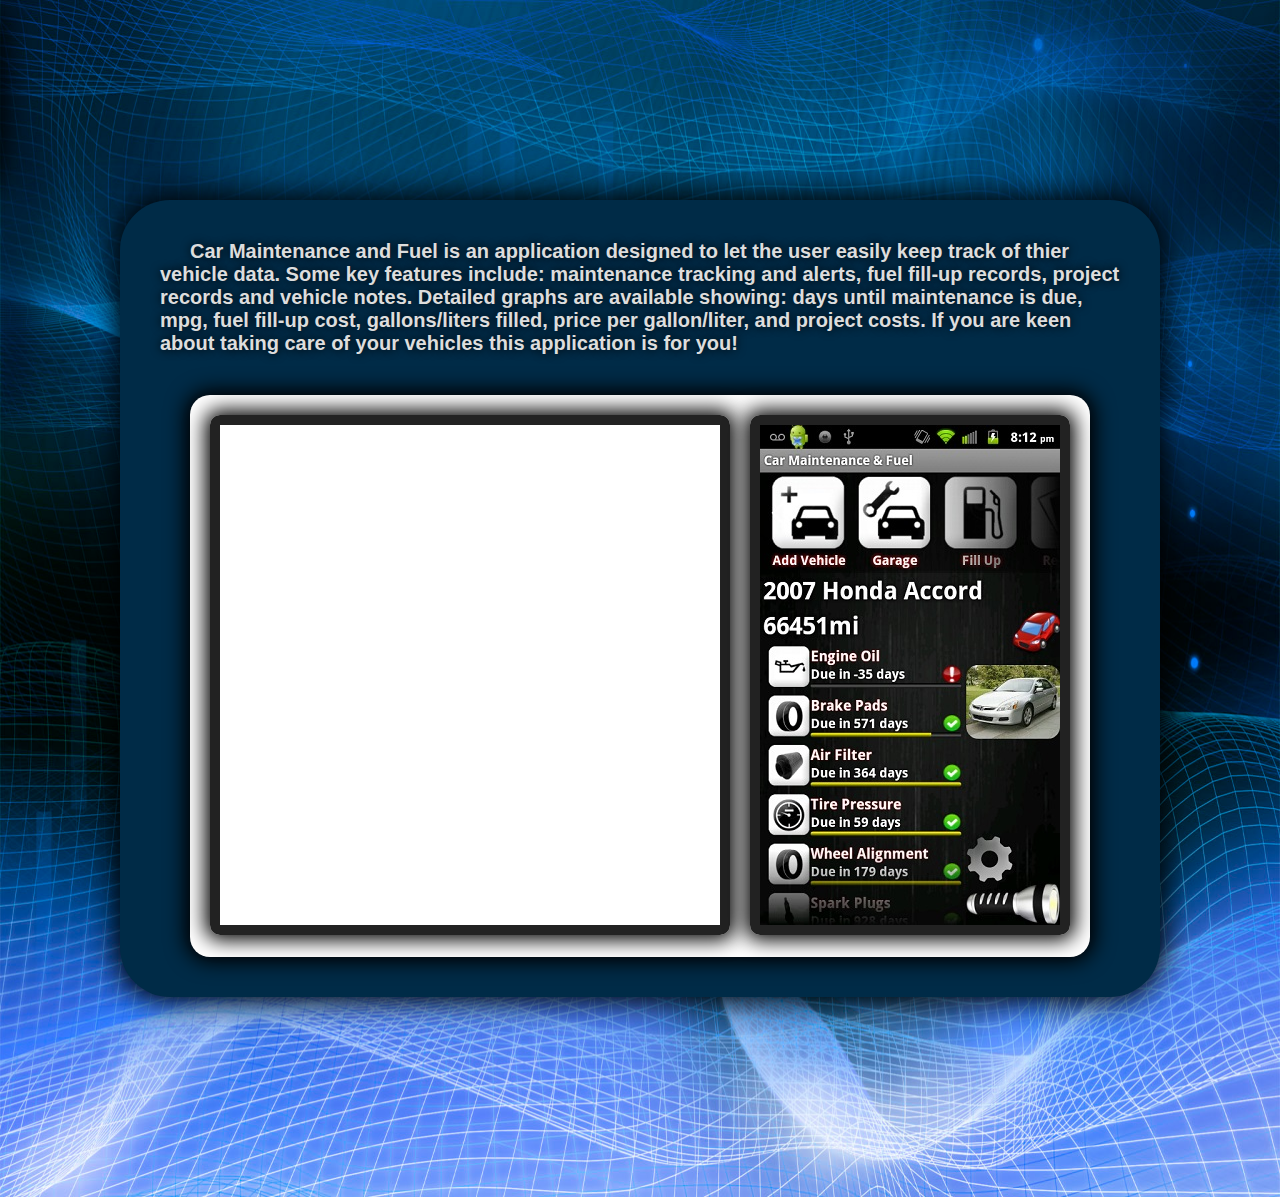
==== carapp.html @ 939e73bb "h" ====
<!DOCTYPE html>
<html>
	<head>
		<title>Car Maintenance and Fuel</title>
	<link rel='stylesheet' href='carapp.css' media="screen">
	<meta name="viewport" content="width=device-width, initial-scale=1, user-scalable=0" />
	<script src="http://code.jquery.com/jquery-1.10.1.min.js" type='text/javascript'></script>
	</head>
	<body>
		<div class="wrapper">
		<div class="heading-container">
			<h1 class="title">Car Maintenance and Fuel</h1>
			<h3 class="created-by-text">Android application created by Chris Gramme.</h3>
		</div>
			<div class="main-content">
			<h4>Car Maintenance and Fuel is an application designed to let the user easily keep track of thier vehicle data. Some key features include: maintenance tracking and alerts, fuel fill-up records, project records and vehicle notes. Detailed graphs are available showing: days until maintenance is due, mpg, fuel fill-up cost, gallons/liters filled, price per gallon/liter, and project costs. If you are keen about taking care of your vehicles this application is for you!</h4>
				<div class="media-container">
					<iframe src="https://www.youtube.com/embed/zqs7fTC0894"
						frameborder="0" allowfullscreen></iframe>
					<div id="slider1_container" style="position: relative; top: 0px; left: 0px;">
   				 		<!-- Slides Container -->
    					<div class="slider2" u="slides">
       						<div><img u="image" src="images/screen1.jpg" /></div>
       						<div><img u="image" src="images/screen2.jpg" /></div>
       			 			<div><img u="image" src="images/screen3.jpg" /></div>
       			 			<div><img u="image" src="images/screen4.jpg" /></div>
       						<div><img u="image" src="images/screen5.jpg" /></div>
       			 			<div><img u="image" src="images/screen6.jpg" /></div>
       			 			<div><img u="image" src="images/screen7.jpg" /></div>
   						</div>
					</div>
				</div>
				
				<div class="clear"></div>
			</div>
		</div>
		<script src="jssor.slider.min.js"></script>
     	<script type='text/javascript' src='carapp.js'></script>
	</body>
</html>
---- carapp.css ----
html, body, h1, h2, h3, h4, h5, li, ul, ol, input, select, div {
  margin: 0;
  padding: 0; }

html {
  font-family: Helvetica, Arial, sans-serif;
  font-size: 62.5%; }

body {
  background: url(images/blue_background2.jpg);
  background-size: 100% 100%; }

.heading-container {
  position: absolute;
  padding: 10px;
  border-radius: 20px;
  border: 2px solid #fff;
  box-shadow: 0 0 30px 10px #000;
  width: 700px;
  height: 150px;
  background-color: #222;
  display: block;
  left: -730px;
  top: 10px; }

.title {
  text-shadow: 0 0 20px #000;
  text-align: center;
  color: #fff;
  padding: 20px;
  padding-bottom: 0;
  font-size: 5em;
  display: none; }

.created-by-text {
  text-shadow: 0 0 20px #000;
  font-size: 2.5em;
  color: #bbb;
  text-align: center;
  padding: 20px;
  display: none; }

.wrapper {
  padding: 20px; }

.main-content {
  box-shadow: 0 0 30px 5px #000;
  background-color: #002b47;
  width: 1000px;
  margin: 180px auto;
  padding: 20px;
  border-radius: 50px; }
  .main-content h4 {
    text-shadow: 0 0 10px #000;
    text-indent: 30px;
    font-size: 2em;
    color: #ddd;
    padding: 20px; }
  .main-content .media-container {
    box-shadow: 0 0 20px 5px #000;
    border-radius: 20px;
    background-color: #fff;
    width: 860px;
    display: block;
    padding: 20px;
    margin: 20px auto; }
  .main-content iframe {
    box-shadow: 0 0 20px 5px #000;
    border: 10px solid #222;
    border-radius: 10px;
    width: 500px;
    height: 500px; }
  .main-content #slider1_container {
    box-shadow: 0 0 20px 5px #000;
    border: 10px solid #222;
    border-radius: 10px;
    float: right;
    display: inline-block;
    width: 300px;
    height: 500px; }
    .main-content #slider1_container .slider2 {
      width: 300px;
      height: 500px; }
  .main-content img {
    background-size: 100% 100%; }

.clear {
  clear: both; }

/*# sourceMappingURL=carapp.css.map */
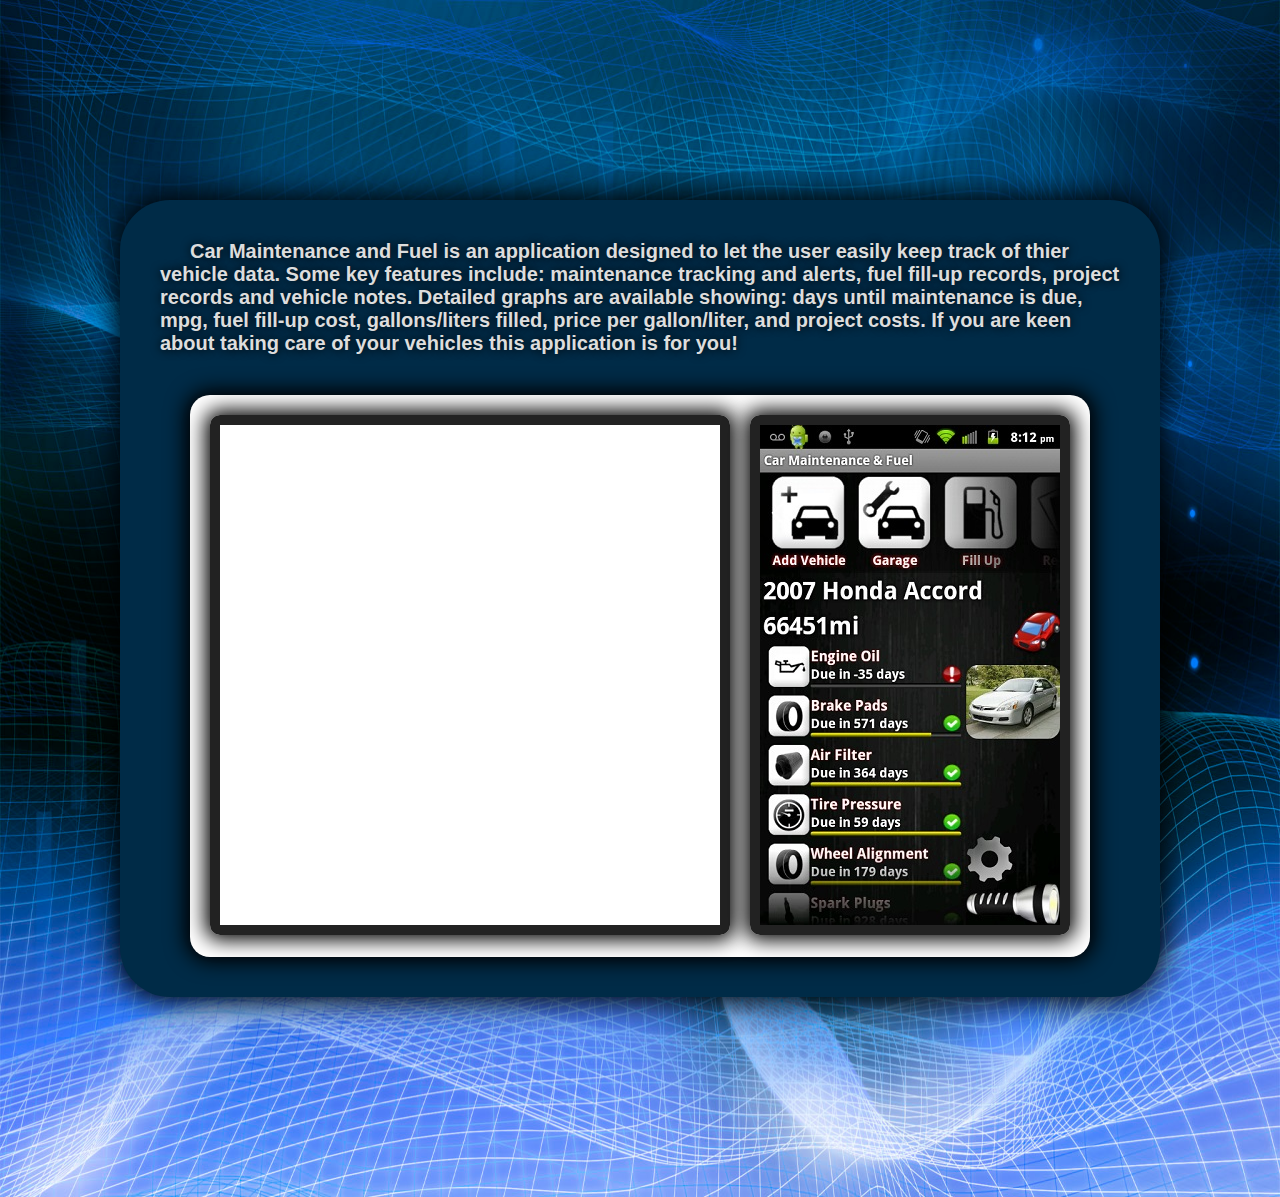
==== commit 0d1fe4fe: "d" ====
--- a/carapp.html
+++ b/carapp.html
@@ -9,8 +9,11 @@
 	<body>
 		<div class="wrapper">
 		<div class="heading-container">
-			<h1 class="title">Car Maintenance and Fuel</h1>
-			<h3 class="created-by-text">Android application created by Chris Gramme.</h3>
+			<div class="title-text">
+				<h1 class="title">Car Maintenance and Fuel</h1>
+				<h3 class="created-by-text">Android application created by Chris Gramme.</h3>
+			</div>
+			<div class="logo-container"><img src="images/carapp_logo.png"></div>
 		</div>
 			<div class="main-content">
 			<h4>Car Maintenance and Fuel is an application designed to let the user easily keep track of thier vehicle data. Some key features include: maintenance tracking and alerts, fuel fill-up records, project records and vehicle notes. Detailed graphs are available showing: days until maintenance is due, mpg, fuel fill-up cost, gallons/liters filled, price per gallon/liter, and project costs. If you are keen about taking care of your vehicles this application is for you!</h4>
--- a/carapp.css
+++ b/carapp.css
@@ -13,32 +13,43 @@
 .heading-container {
   position: absolute;
   padding: 10px;
-  border-radius: 20px;
+  border-radius: 85px;
   border: 2px solid #fff;
   box-shadow: 0 0 30px 10px #000;
   width: 700px;
   height: 150px;
-  background-color: #222;
+  background-color: #001e31;
   display: block;
   left: -730px;
-  top: 10px; }
-
-.title {
-  text-shadow: 0 0 20px #000;
-  text-align: center;
-  color: #fff;
-  padding: 20px;
-  padding-bottom: 0;
-  font-size: 5em;
-  display: none; }
-
-.created-by-text {
-  text-shadow: 0 0 20px #000;
-  font-size: 2.5em;
-  color: #bbb;
-  text-align: center;
-  padding: 20px;
-  display: none; }
+  top: 12px; }
+  .heading-container .logo-container {
+    padding: 10px;
+    display: inline-block;
+    height: 130px;
+    width: 130px;
+    background-color: #fff;
+    border-radius: 50%; }
+    .heading-container .logo-container img {
+      margin: auto;
+      height: 120px;
+      width: 120px; }
+  .heading-container .title-text {
+    width: 530px;
+    float: right;
+    display: inline-block;
+    margin-top: 8px; }
+    .heading-container .title-text .title {
+      padding-top: 20px;
+      padding-bottom: 20px;
+      text-shadow: 0 0 20px #000;
+      color: #fff;
+      font-size: 3.8em;
+      display: none; }
+    .heading-container .title-text .created-by-text {
+      text-shadow: 0 0 20px #000;
+      font-size: 2.2em;
+      color: #bbb;
+      display: none; }
 
 .wrapper {
   padding: 20px; }
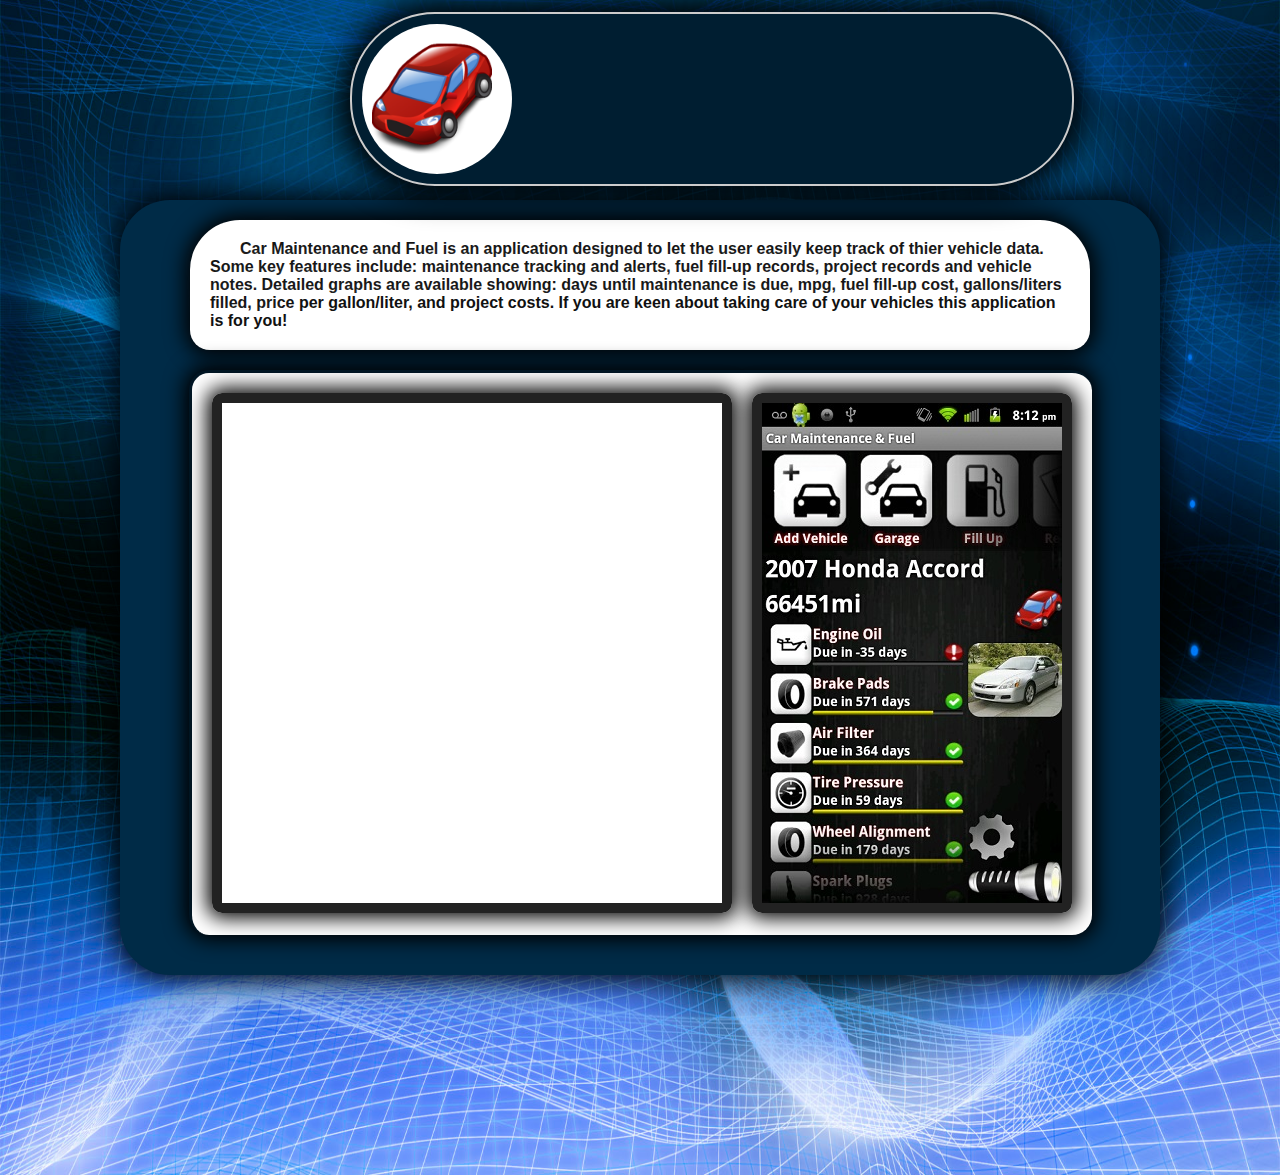
==== commit 9a3c55dc: "jh" ====
--- a/carapp.html
+++ b/carapp.html
@@ -16,7 +16,9 @@
 			<div class="logo-container"><img src="images/carapp_logo.png"></div>
 		</div>
 			<div class="main-content">
-			<h4>Car Maintenance and Fuel is an application designed to let the user easily keep track of thier vehicle data. Some key features include: maintenance tracking and alerts, fuel fill-up records, project records and vehicle notes. Detailed graphs are available showing: days until maintenance is due, mpg, fuel fill-up cost, gallons/liters filled, price per gallon/liter, and project costs. If you are keen about taking care of your vehicles this application is for you!</h4>
+			<div class="description">
+			<h4><strong>Car Maintenance and Fuel</strong> is an application designed to let the user easily keep track of thier vehicle data. Some key features include: maintenance tracking and alerts, fuel fill-up records, project records and vehicle notes. Detailed graphs are available showing: days until maintenance is due, mpg, fuel fill-up cost, gallons/liters filled, price per gallon/liter, and project costs. If you are keen about taking care of your vehicles this application is for you!</h4>
+			</div>
 				<div class="media-container">
 					<iframe src="https://www.youtube.com/embed/zqs7fTC0894"
 						frameborder="0" allowfullscreen></iframe>
--- a/carapp.css
+++ b/carapp.css
@@ -14,7 +14,7 @@
   position: absolute;
   padding: 10px;
   border-radius: 85px;
-  border: 2px solid #fff;
+  border: 2px solid #ccc;
   box-shadow: 0 0 30px 10px #000;
   width: 700px;
   height: 150px;
@@ -61,13 +61,21 @@
   margin: 180px auto;
   padding: 20px;
   border-radius: 50px; }
-  .main-content h4 {
-    text-shadow: 0 0 10px #000;
-    text-indent: 30px;
-    font-size: 2em;
-    color: #ddd;
-    padding: 20px; }
+  .main-content .description {
+    box-shadow: 0 0 20px 5px #000;
+    margin: auto;
+    border-radius: 50px 50px 20px 20px;
+    width: 900px;
+    background-color: #fff; }
+    .main-content .description h4 {
+      text-shadow: 0 0 30px #fff;
+      text-indent: 30px;
+      font-size: 1.6em;
+      color: #111;
+      padding: 20px; }
   .main-content .media-container {
+    border-top: 3px solid #001624;
+    border-left: 3px solid #001624;
     box-shadow: 0 0 20px 5px #000;
     border-radius: 20px;
     background-color: #fff;
